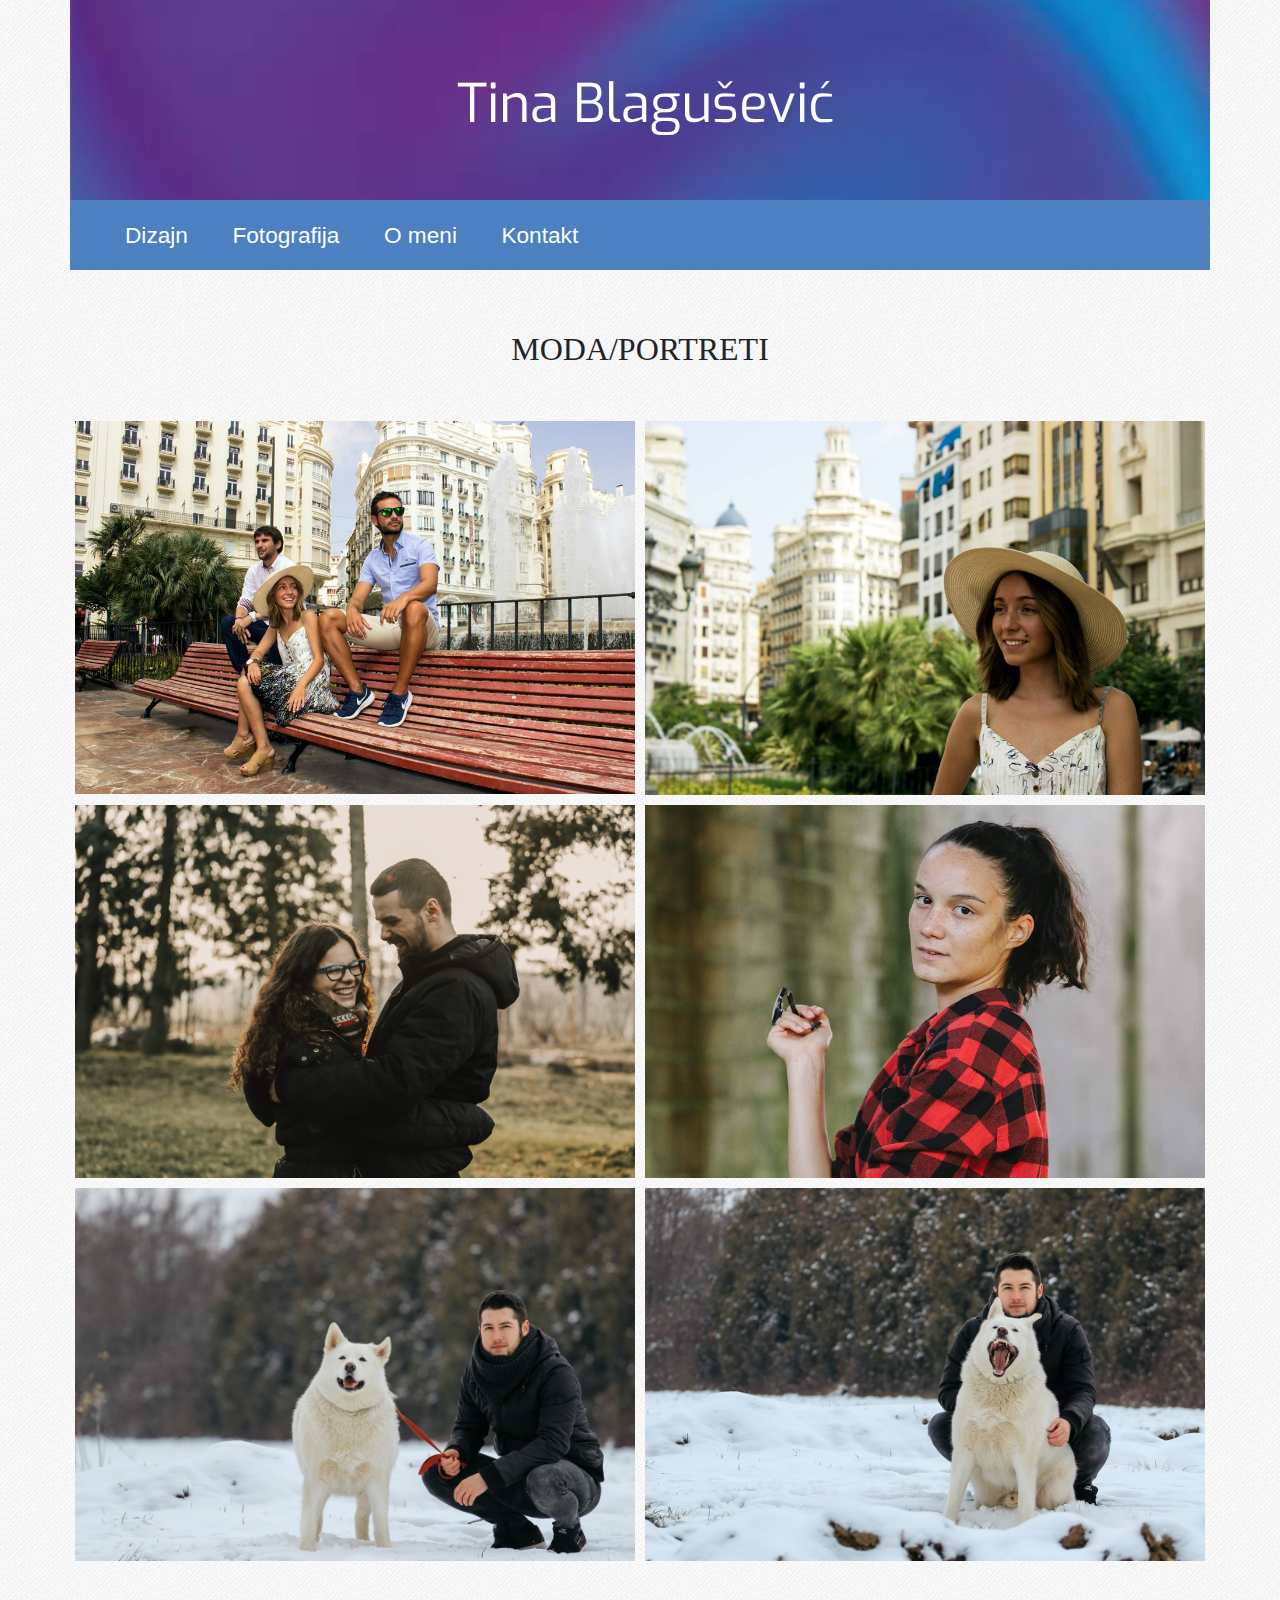
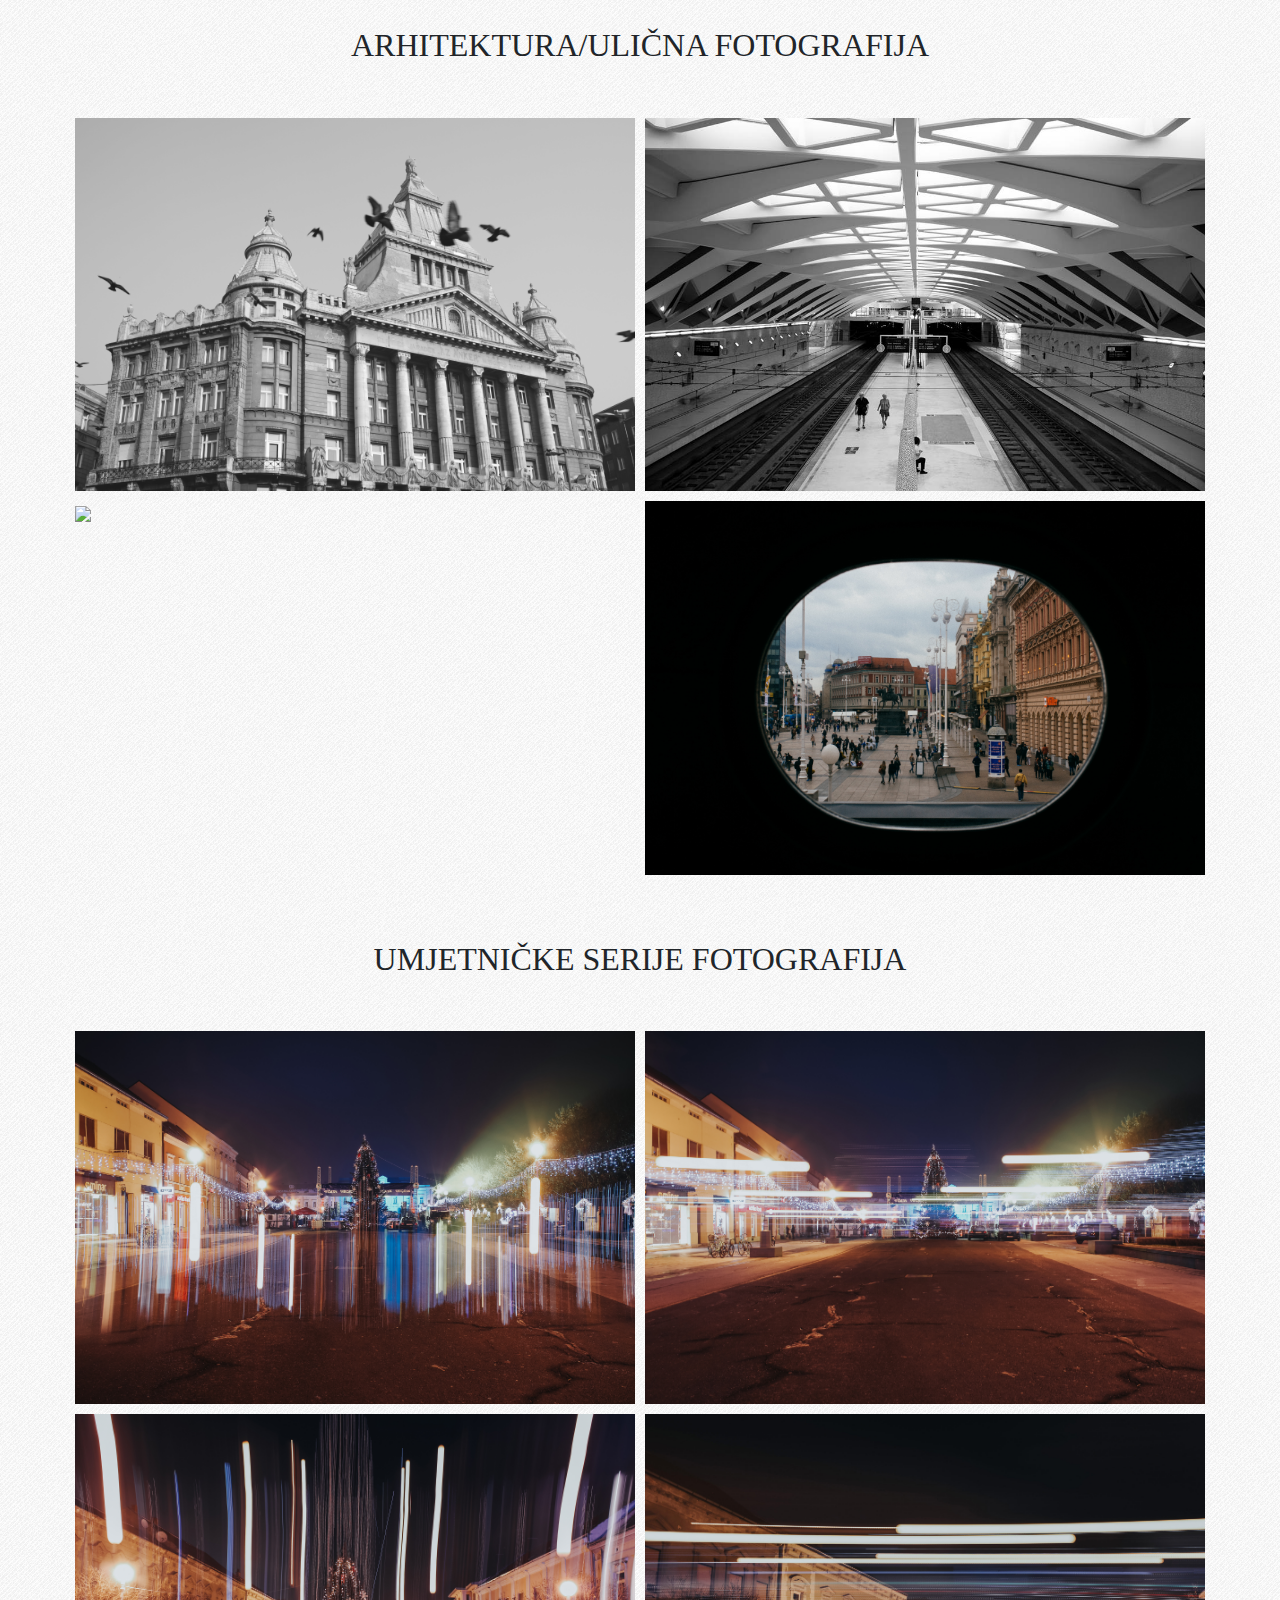
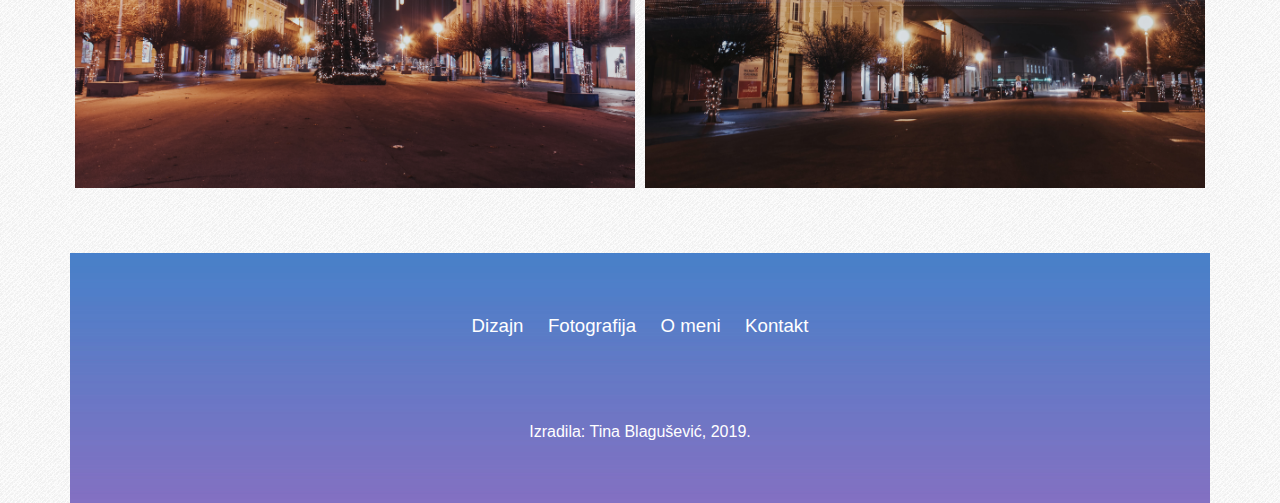
==== fotografija.html @ 26c5024a "Add files via upload" ====
<!doctype html>
<html lang="hr">
	<head>
		<meta charset="utf-8">
		<meta name="viewport" content="width=device-width, initial-scale=1, shrink-to-fit=no">
		<title>Moj portfolio</title>
		<link rel="stylesheet" href="bootstrap/bootstrap.min.css">
	<link href="https://fonts.googleapis.com/css?family=Exo:700" rel="stylesheet">
		<link rel="stylesheet" href="https://use.fontawesome.com/releases/v5.5.0/css/all.css">
		<link rel="stylesheet" href="lightbox/css/lightbox.css">
		<link rel="stylesheet" href="style.css">
	</head>
	<body>
		<div class="container">
			<!-- ************** Zaglavlje / početak ************** -->
			<div class="row zaglavlje">
				<div class="col">

					<p>Tina Blagušević</p>
				</div>
			</div>
			<!-- ************** Zaglavlje / kraj ************** -->

			<!-- ************** Navigacija / početak ************** -->
			<div class="row navigacija">
				<div class="col">
					<div class="hamburger">
						<span class="fas fa-bars"></span>
					</div>
					<ul class="main-menu">
						<li><a href="index.html">Dizajn</a></li>
						<li><a href="fotografija.html">Fotografija</a></li>
						<li><a href="o_meni.html">O meni</a></li>
						<li><a href="kontakt.html">Kontakt</a></li>
					</ul>
				</div>
			</div>
			<!-- ************** Navigacija / kraj ************** -->

			<!-- ************** Galerija / početak ************** -->
			<div class="row galerija">
				<div class="col-12">
					<h1>Moda/Portreti</h1>
				</div>

				<!-- ************** Prva slika / početak ************** -->
				<div class="col-12 col-md-6 slika">
					<div class="maska">
						<p>
							<a href="slike/portret1.jpg" data-lightbox="galerija" class="naziv-rada">Valencia</a>
							<a href="" class="kategorija">Modna fotografija za mobilnu aplikaciju.</a>
						</p>
					</div>
					<img src="slike/portret1.jpg" class="img-fluid">
				</div>
				<!-- ************** Prva slika / kraj ************** -->

				<!-- ************** Druga slika / početak ************** -->
				<div class="col-12 col-md-6 slika">
					<div class="maska">
						<p>
							<a href="slike/portret2.jpg" data-lightbox="galerija" class="naziv-rada">Valencia</a>
							<a href="" class="kategorija">Modna fotografija za mobilnu aplikaciju.</a>
						</p>
					</div>
					<img src="slike/portret2.jpg" class="img-fluid">
				</div>
				<!-- ************** Druga slika / kraj ************** -->

				<!-- ************** Treća slika / početak ************** -->
				<div class="col-12 col-md-6 slika">
					<div class="maska">
						<p>
							<a href="slike/portret3.jpg" data-lightbox="galerija" class="naziv-rada">Koprivnica</a>
							<a href="" class="kategorija">Couple seassion.</a>
						</p>
					</div>
					<img src="slike/portret3.jpg" class="img-fluid">
				</div>
				<!-- ************** Treća slika / kraj ************** -->

				<!-- ************** Četvrta slika / početak ************** -->
				<div class="col-12 col-md-6 slika">
					<div class="maska">
						<p>
							<a href="slike/portret4.jpg" data-lightbox="galerija" class="naziv-rada">Zagreb</a>
							<a href="" class="kategorija">Modna fotografija.</a>
						</p>
					</div>
					<img src="slike/portret4.jpg" class="img-fluid">
				</div>
				<!-- ************** četvrta slika / kraj ************** -->


				<!-- ************** Peta slika / početak ************** -->
				<div class="col-12 col-md-6 slika">
					<div class="maska">
						<p>
							<a href="slike/portret5.jpg" data-lightbox="galerija" class="naziv-rada">Koprivnica</a>
							<a href="" class="kategorija">Šetnja i rekreacija s ljubimcem.</a>
						</p>
					</div>
					<img src="slike/portret5.jpg" class="img-fluid">
				</div>

				<!-- ************** Peta slika / kraj ************** -->

				<!-- ************** Šesta slika / početak ************** -->
				<div class="col-12 col-md-6 slika">
					<div class="maska">
						<p>
							<a href="slike/portret6.jpg" data-lightbox="galerija" class="naziv-rada">Koprivnica</a>
							<a href="" class="kategorija">Šetnja i rekreacija s ljubimcem.</a>
						</p>
					</div>
					<img src="slike/portret6.jpg" class="img-fluid">
				</div>
				<!-- ************** Šesta slika / kraj ************** -->
			</div>
			<!-- ************** Galerija / kraj ************** -->

			<!-- ************** Galerija / početak ************** -->
			<div class="row galerija">
				<div class="col-12">
					<h1>Arhitektura/Ulična fotografija</h1>
				</div>

				<!-- ************** Prva slika / početak ************** -->
				<div class="col-12 col-md-6 slika">
					<div class="maska">
						<p>
							<a href="slike/ulice1.jpg" data-lightbox="galerija" class="naziv-rada">Budimpešta</a>
							<a href="" class="kategorija"></a>
						</p>
					</div>
					<img src="slike/ulice1.jpg" class="img-fluid">
				</div>
				<!-- ************** Prva slika / kraj ************** -->

				<!-- ************** Druga slika / početak ************** -->
				<div class="col-12 col-md-6 slika">
					<div class="maska">
						<p>
							<a href="slike/ulice2.jpg" data-lightbox="galerija" class="naziv-rada">Valencia</a>
							<a href="" class="kategorija"></a>
						</p>
					</div>
					<img src="slike/ulice2.jpg" class="img-fluid">
				</div>
				<!-- ************** Druga slika / kraj ************** -->

				<!-- ************** Treća slika / početak ************** -->
				<div class="col-12 col-md-6 slika">
					<div class="maska">
						<p>
							<a href="slike/ulice3.jpg" data-lightbox="galerija" class="naziv-rada">Budimpešta</a>
							<a href="" class="kategorija"></a>
						</p>
					</div>
					<img src="slike/ulice3.jpg" class="img-fluid">
				</div>
				<!-- ************** Treća slika / kraj ************** -->


				<!-- ************** Četvrta slika / početak ************** -->
				<div class="col-12 col-md-6 slika">
					<div class="maska">
						<p>
							<a href="slike/ulice4.jpg" data-lightbox="galerija" class="naziv-rada">Zagreb</a>
							<a href="" class="kategorija"></a>
						</p>
					</div>
					<img src="slike/ulice4.jpg" class="img-fluid">
				</div>

				<!-- ************** Četvrta slika / kraj ************** -->
			</div>
			<!-- ************** Galerija / kraj ************** -->


			<!-- ************** Galerija / početak ************** -->
			<div class="row galerija">
				<div class="col-12">
					<h1>Umjetničke serije fotografija</h1>
				</div>

				<!-- ************** Prva slika / početak ************** -->
				<div class="col-12 col-md-6 slika">
					<div class="maska">
						<p>
							<a href="slike/ako_nema_njih-1.jpg" data-lightbox="galerija" class="naziv-rada">„Ako nema njih“</a>
							<a href="" class="kategorija">Serija fotografija „Ako nema njih“, prezentira nezaobilaznu situaciju u kojoj se svaki koprivničanac ili slučajni prolaznik grada nađe i zapita pitanja poput; „ima li ovdje života?“, „kome svijetle ova svijetla?“…
Glavni likovi gradskih ulica nisu njegovi stanovnici u ljudskom obliku, već su to ulična svijetla. Fotografije predstavljaju uvod za kompleksnije narative o društvenom životu u gradu Koprivnici.</a>
						</p>
					</div>
					<img src="slike/ako_nema_njih-1_mala.jpg" class="img-fluid">
				</div>
				<!-- ************** Prva slika / kraj ************** -->

				<!-- ************** Druga slika / početak ************** -->
				<div class="col-12 col-md-6 slika">
					<div class="maska">
						<p>
							<a href="slike/ako_nema_njih-2.jpg" data-lightbox="galerija" class="naziv-rada">„Ako nema njih“</a>
							<a href="" class="kategorija">Serija fotografija „Ako nema njih“, prezentira nezaobilaznu situaciju u kojoj se svaki koprivničanac ili slučajni prolaznik grada nađe i zapita pitanja poput; „ima li ovdje života?“, „kome svijetle ova svijetla?“…
Glavni likovi gradskih ulica nisu njegovi stanovnici u ljudskom obliku, već su to ulična svijetla. Fotografije predstavljaju uvod za kompleksnije narative o društvenom životu u gradu Koprivnici.</a>
						</p>
					</div>
					<img src="slike/ako_nema_njih-2_mala.jpg" class="img-fluid">
				</div>
				<!-- ************** Druga slika / kraj ************** -->

				<!-- ************** Treća slika / početak ************** -->
				<div class="col-12 col-md-6 slika">
					<div class="maska">
						<p>
							<a href="slike/ako_nema_njih-6.jpg" data-lightbox="galerija" class="naziv-rada">„Ako nema njih“</a>
							<a href="" class="kategorija">Serija fotografija „Ako nema njih“, prezentira nezaobilaznu situaciju u kojoj se svaki koprivničanac ili slučajni prolaznik grada nađe i zapita pitanja poput; „ima li ovdje života?“, „kome svijetle ova svijetla?“…
Glavni likovi gradskih ulica nisu njegovi stanovnici u ljudskom obliku, već su to ulična svijetla. Fotografije predstavljaju uvod za kompleksnije narative o društvenom životu u gradu Koprivnici.</a>
						</p>
					</div>
					<img src="slike/ako_nema_njih-6_mala.jpg" class="img-fluid">
				</div>
				<!-- ************** Treća slika / kraj ************** -->


				<!-- ************** Četvrta slika / početak ************** -->
				<div class="col-12 col-md-6 slika">
					<div class="maska">
						<p>
							<a href="slike/ako_nema_njih-8.jpg" data-lightbox="galerija" class="naziv-rada">„Ako nema njih“</a>
							<a href="" class="kategorija">Serija fotografija „Ako nema njih“, prezentira nezaobilaznu situaciju u kojoj se svaki koprivničanac ili slučajni prolaznik grada nađe i zapita pitanja poput; „ima li ovdje života?“, „kome svijetle ova svijetla?“…
	Glavni likovi gradskih ulica nisu njegovi stanovnici u ljudskom obliku, već su to ulična svijetla. Fotografije predstavljaju uvod za kompleksnije narative o društvenom životu u gradu Koprivnici.</a>
						</p>
					</div>
					<img src="slike/ako_nema_njih-8_mala.jpg" class="img-fluid">
				</div>
			</div>
				<!-- ************** Četvrta slika / kraj ************** -->

			<!-- ************** Galerija / kraj ************** -->


			<!-- ************** Footer / početak ************** -->
			<div class="row footer">
				<div class="col">
					<div class="footer-content">
						<ul>
							<li><a href="index.html">Dizajn</a></li>
							<li><a href="fotografija.html">Fotografija</a></li>
							<li><a href="o_meni.html">O meni</a></li>
							<li><a href="kontakt.html">Kontakt</a></li>
						</ul>
						<p>Izradila: Tina Blagušević, 2019.</p>
					</div>
				</div>
			</div>
			<!-- ************** Footer / kraj ************** -->
		</div>
		<script src="bootstrap/jquery.min.js"></script>
		<script src="bootstrap/popper.min.js"></script>
		<script src="bootstrap/bootstrap.min.js"></script>
		<script src="lightbox/js/lightbox.js"></script>
		<script>
			$('.hamburger').click(function(){
				$('.main-menu').slideToggle();
			});
		</script>
	</body>
</html>
---- style.css ----
body {
	background: url('slike/debut_light.png');
}
/* ------ Zaglavlje / početak ------ */
.zaglavlje {
	height: 200px;
	background: url('slike/zaglavlje.jpg') no-repeat;
	background-size: cover;
}


.zaglavlje p {
	color: white;
	font-size: 40pt;
	text-align:center;
	width: 65%;
	position: absolute;
	top: 50%;
	left: 50%;
	transform: translate(-50%,-50%);
	margin:5px;
font-family: 'Exo', sans-serif;
}
@media screen and (max-width: 575px) {
	.zaglavlje {
		height: 250px;
	}
	.zaglavlje p {
		display: none;
	}
	.zaglavlje a {
		position: absolute;
		top: 50%;
		left: 50%;
		transform: translate(-50%,-50%);
		margin: 10px;
		font-size: 18pt;
	}
	.slider {
		display: none;
	}
}
/* ------ Zaglavlje / kraj ------ */

/* ------ Navigacija / početak ------ */
.navigacija {
	height: 70px;
	background-color: #4C80C1;
}
.navigacija li {
	display: inline;
	margin-right: 40px;
	list-style-type: none;
}
.navigacija li a {
	line-height: 70px;
	color: white;
	text-decoration: none;
	font-size: 17pt;
}
.navigacija .hamburger {
	text-align: right;
	font-size: 17pt;
	line-height: 70px;
	padding-right: 40px;
	display: none;
	color: white;
}
.navigacija .main-menu {
	margin-bottom: 0;
}
@media screen and (max-width:760px) {
	.navigacija .hamburger {
		display: block;
	}
	.navigacija .main-menu li {
		border-top: 1px solid black;
		display: block;
		background-color: #38BCFF;
	}
	.navigacija {
		height: auto;
	}
	.main-menu {
		display: none;
	}
}
@media screen and (min-width:761px) {
	.main-menu {
		display: block !important;
	}
}
/* ------ Navigacija / kraj ------ */

.slider .col {
	padding-left: 0;
	padding-right: 0;
	margin-top: 40px;
	}

.slider h2 {
	font-size: 18pt;

}
.slider p {
	font-size: 14pt;
}
.slider .carousel-caption {
	background-color: rgba(0,0,0,0.4);
	border-radius: 10px;
}

/* ------ Galerija / početak ------ */
.galerija h1 {
	text-transform: uppercase;
	font-size: 24pt;
	font-family: 'Montserrat';
	text-align: center;
	padding-top: 60px;
	padding-bottom: 40px;
}
.galerija .slika .maska {
	background-color: #000;
	position: absolute;
	top: 0;
	right: 0;
	left: 0;
	bottom: 0;
	opacity: 0;
	transition: 1s ease;
}
.galerija .slika:hover .maska {
	opacity: 0.7;
}
.galerija .slika .maska p {
	color: #fff;
	position: absolute;
	left: 50%;
	top: 50%;
	transform: translate(-50%,-50%);
}
.galerija .slika {
	padding: 5px;
}
.galerija .maska a {
  color: #fff;
  text-decoration: none;
  display: block;
  text-align: center;
}
.galerija .maska .naziv-rada {
	font-size: 18pt;
	text-transform: uppercase;
}
.galerija .maska .kategorija {
	font-size: 10pt;
}
/* ------ Galerija / kraj ------ */

/* ------ Kontakt / početak ------ */
.kontakt {
	background-color: #4C80C1;
	padding: 50px 30px;
	margin-top: 60px;
}
.kontakt h1 {
	font-size: 24pt;
	font-family: 'Montserrat', cursive;
	padding-bottom: 30px;
	color: white;
}
.kontakt input[type=text],
.kontakt input[type=email],
.kontakt textarea {
	border: 0;
	border-radius: 0;
}
.kontakt input {
	height: 50px;
}
.kontakt button[type=submit] {
	background-color: purple;
	border: 0;
	border-radius: 0;
	width: 200px;
	height: 50px;
}
@media screen and (max-width:575px) {
	.kontakt button[type=submit] {
		width: 100%;
	}
}
.kontakt ::placeholder {
	font-size: 12pt;
	font-family: 'Montserrat';
}
/* ------ Kontakt / kraj ------ */

/* ------ Footer / početak ------ */
.footer {
	height: 250px;
	background: url('slike/footer.jpg');
	background-size: cover;
	background-repeat: no-repeat;
	margin-top: 60px;
}

.footer .footer-content {
	width: 100%;
	position: absolute;
	top: 50%;
	left: 50%;
	transform: translate(-50%,-50%);
}

.footer ul {
	text-align: center;
	margin: 0;
	padding: 0;
}
.footer ul li {
	display: inline;
	margin-right: 10px;
	margin-left: 10px;
}
.footer li a {
	color: #fff;
	font-size: 14pt;
	text-decoration: none;
		}
@media screen and (max-width:767px) {
	.footer ul li {
		display: block;
		text-align: center;
	}
}
.footer p {
	color: #fff;
	width: 100%;
	text-align: center;
	margin:0;
	margin-top: 80px;
	padding: 0;
}

/* ------ Footer / kraj ------ */



/* ------ O meni / početak ------ */
.o-meni h1,
.vjestine h1 {
	text-transform: uppercase;
	font-size: 24pt;
	font-family: 'Montserrat';
	text-align: center;
	padding-top: 60px;
	padding-bottom: 40px;
}
.vjestina {
	height: 250px;
}
.vjestina.svijetlo-siva {
	background-color: #F0F0F0;
}
.vjestina.tamno-siva {
	background-color: #E0E0E0;
}
@media screen and (max-width:767px) {
	.vjestina:nth-child(odd) {
		background-color: #F0F0F0;
	}
	.vjestina:nth-child(even) {
		background-color: #E0E0E0;
	}
	.o-meni p:nth-child(1) {
		margin-top: 40px;
	}
}
.vjestina p {
	position: absolute;
	top: 50%;
	left: 50%;
	transform: translate(-50%, -50%);
	text-transform: uppercase;
	text-align: center;
	font-size: 14pt;
}
.no-spacing {
	padding-left: 0;
	padding-right: 0;
}

/* ------ O meni / kraj ------ */

/* ------ Članci / početak ------ */
.clanci h1 {
	text-transform: uppercase;
	font-size: 24pt;
	text-align: center;
	padding-top: 60px;
	padding-bottom: 40px;
}
.clanci .mt-60 {
	margin-top: 60px;
}
.clanak h2 {
	font-size: 24pt;
	margin-bottom: 20px;
}
@media screen and (max-width:767px) {
	.clanak h2 {
		margin-top: 20px;
	}
}
@media screen and (max-width:575px) {
	.clanak h2 {
		margin-top: 20px;
		text-align: center;
	}
	.clanak p {
		padding-left: 20px;
		padding-right: 20px;
	}
}
/* ------ Članci / kraj ------ */


/* ------ Društvene mreže / početak ------ */
.social-profiles h1 {
	text-transform: uppercase;
	font-size: 24pt;
	font-family: 'Montserrat';
	text-align: center;
	padding-top: 60px;
	padding-bottom: 40px;
}
.social-profile {
	height: 250px;
}
.social-profile.svijetlo-siva {
	background-color: #F0F0F0;
}
.social-profile.tamno-siva {
	background-color: #E0E0E0;
}
@media screen and (max-width:767px) {
	.social-profile:nth-child(odd) {
		background-color: #F0F0F0;
	}
	.social-profile:nth-child(even) {
		background-color: #E0E0E0;
	}
}
.social-profile p {
	position: absolute;
	top: 50%;
	left: 50%;
	transform: translate(-50%, -50%);
	text-transform: uppercase;
	text-align: center;
	font-family: 'Montserrat';
	font-size: 32pt;
}
.social-profile p a {
	color: #000;
	text-decoration: none;
}

.carousel-caption {
	position: absolute;
	top: 50%;
	left: 50%;
	transform: translate(-50%,-50%);
}
/* ------ Društvene mreže / kraj ------ */
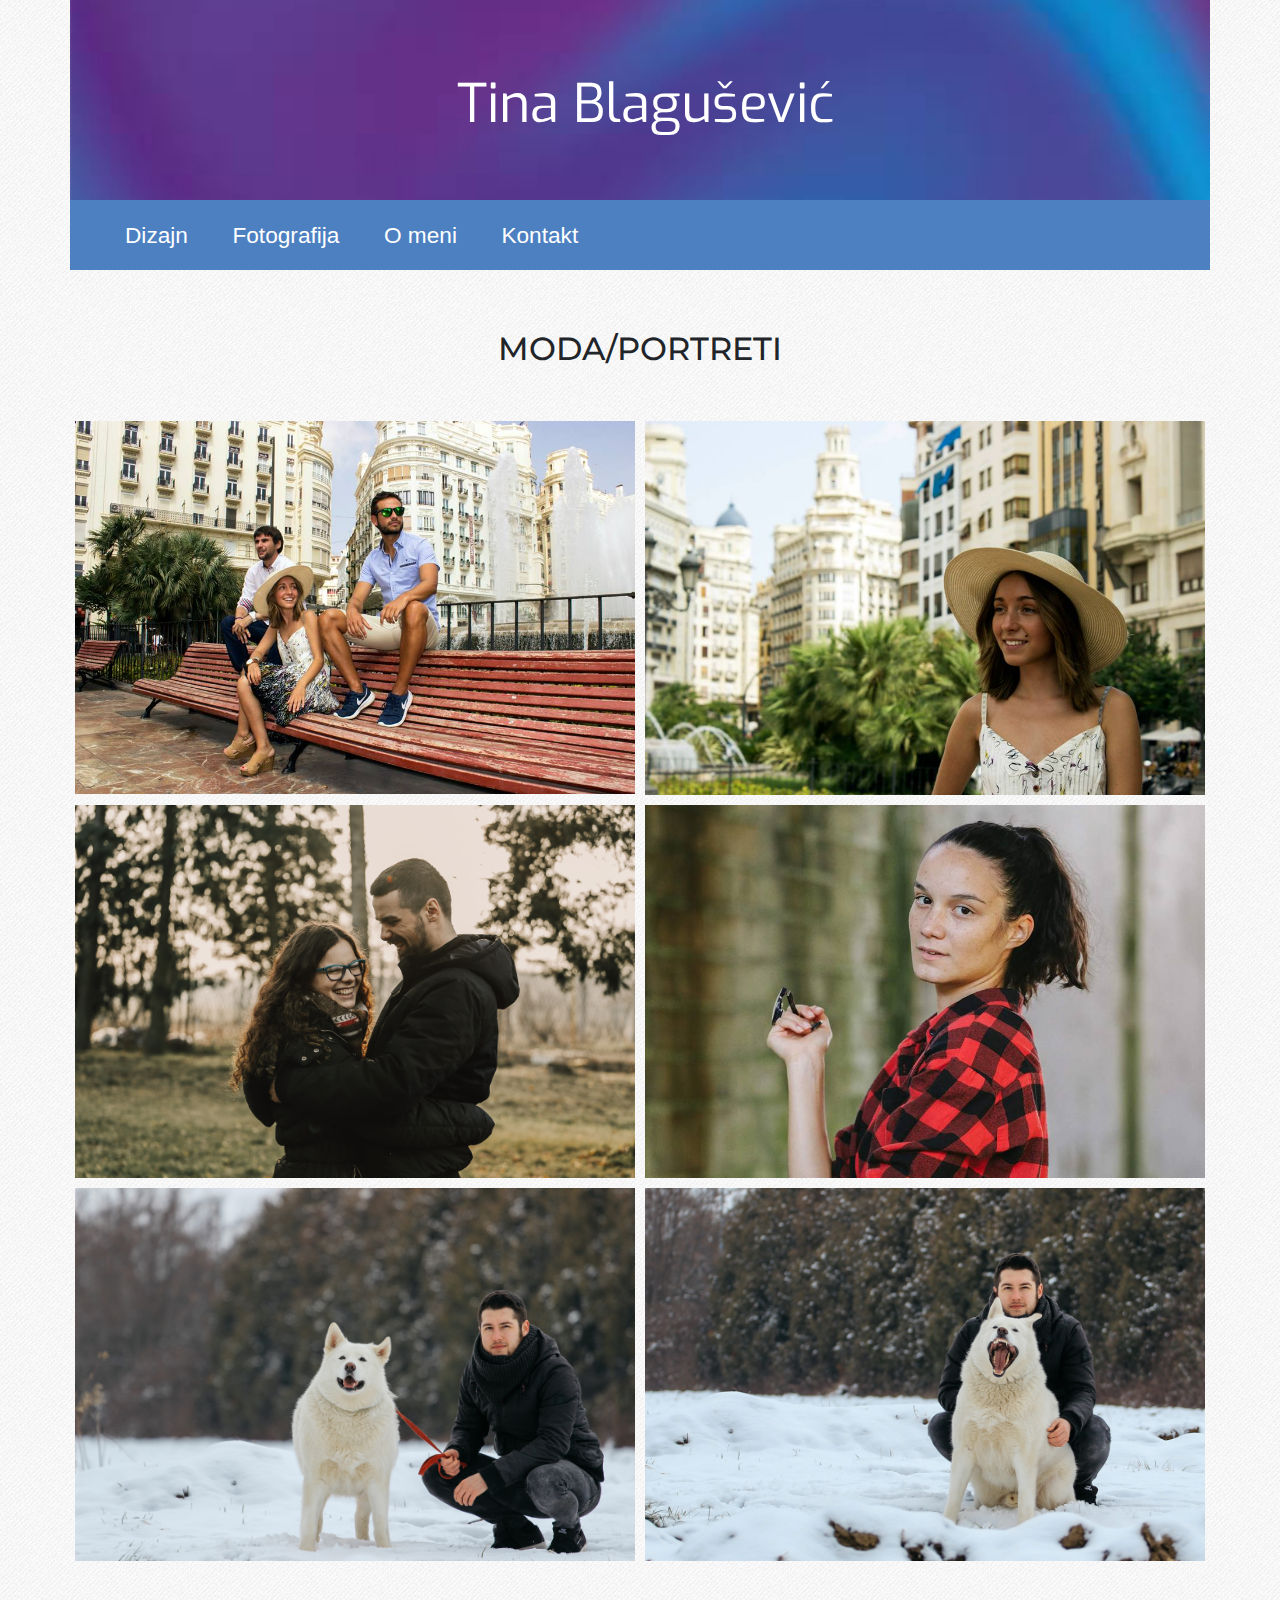
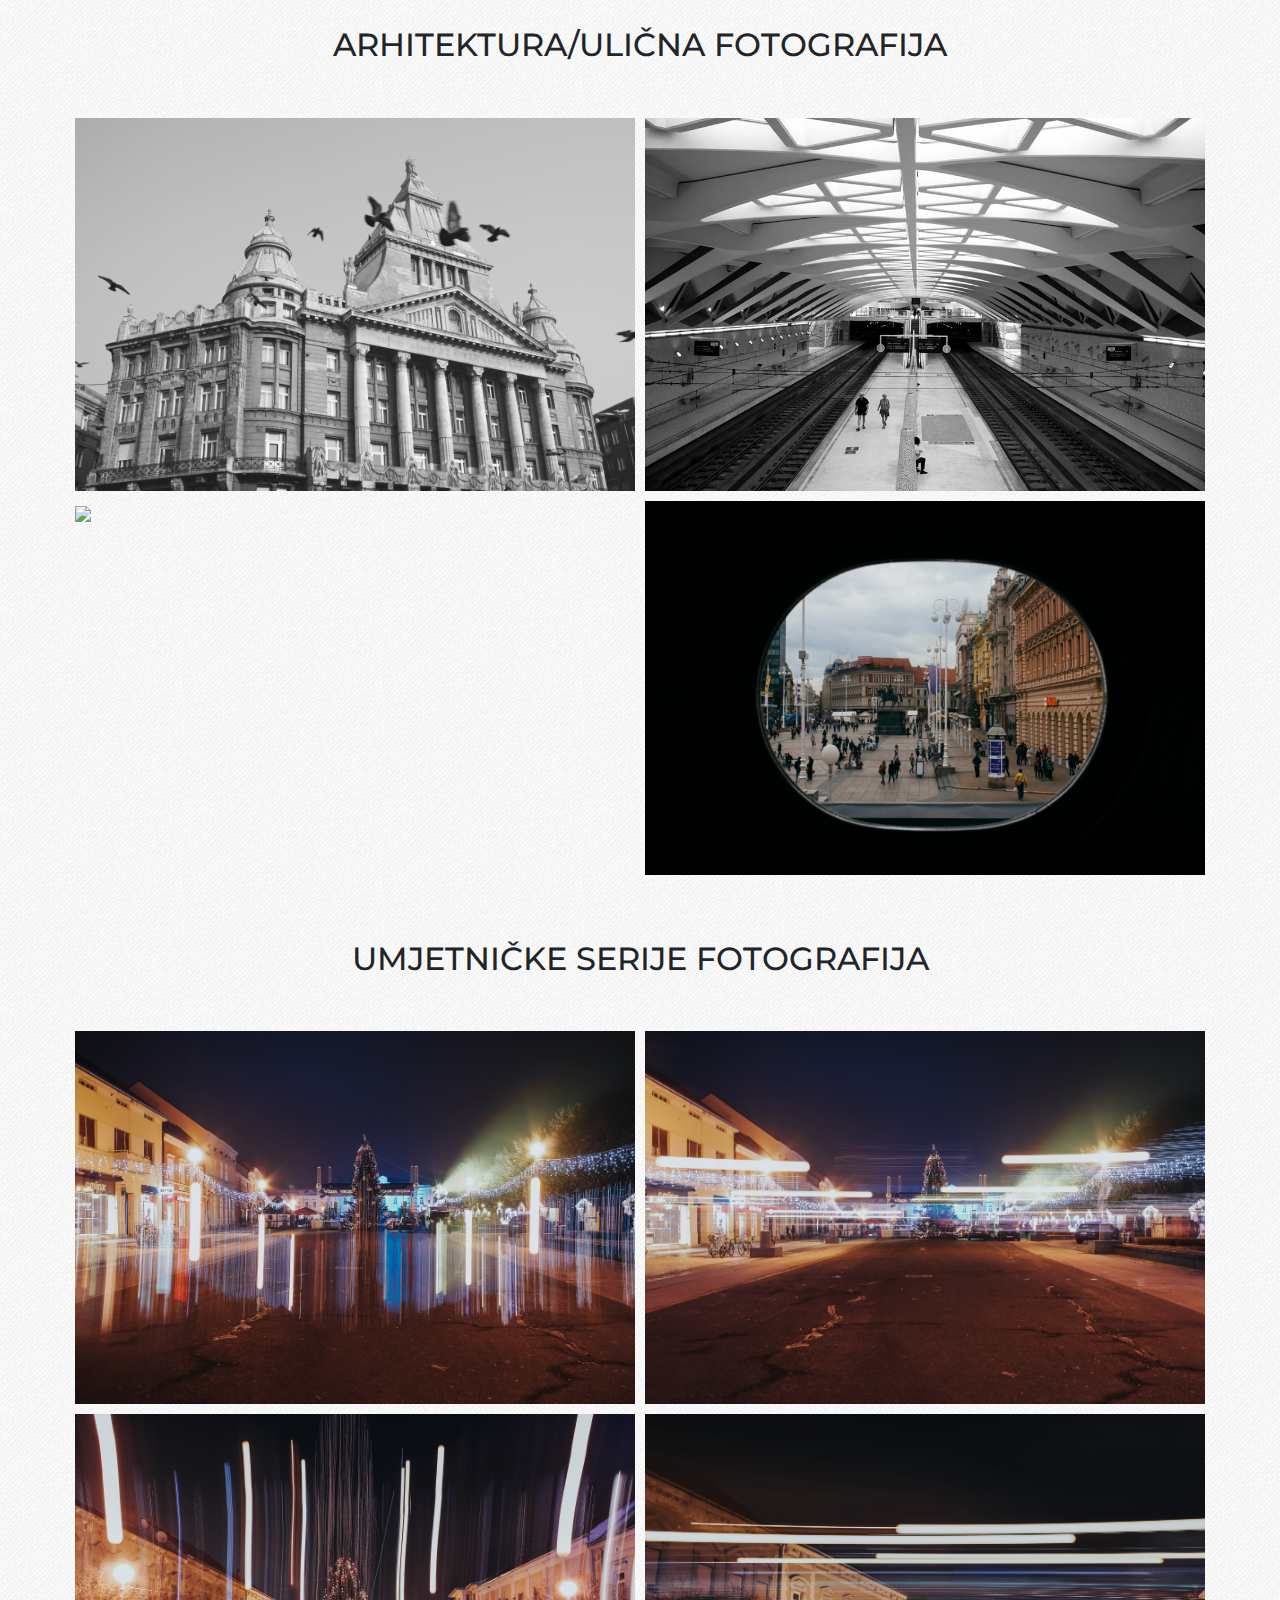
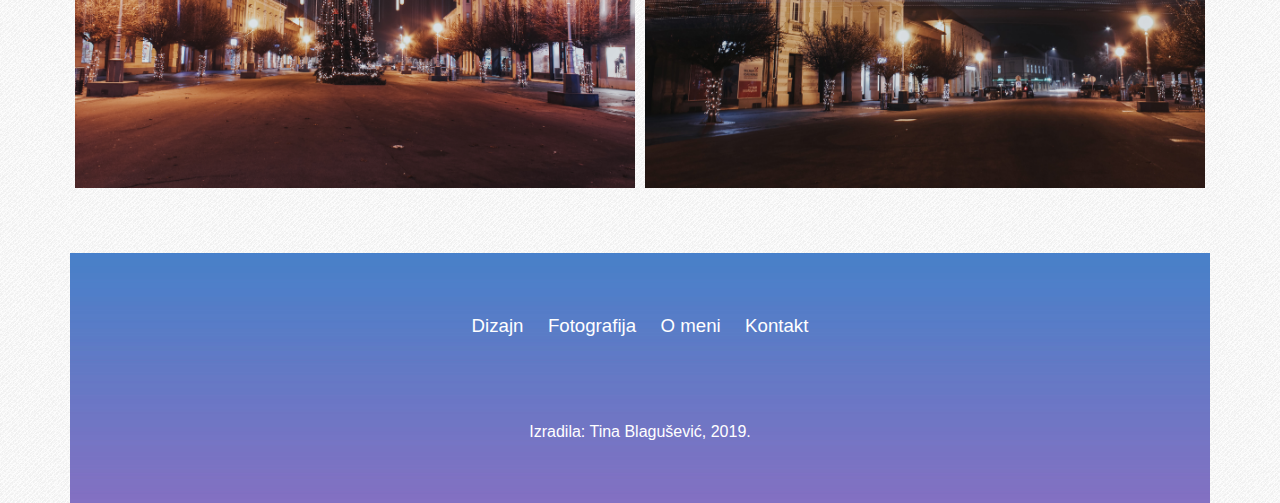
==== commit 0b0625ca: "Add files via upload" ====
--- a/fotografija.html
+++ b/fotografija.html
@@ -6,6 +6,7 @@
 		<title>Moj portfolio</title>
 		<link rel="stylesheet" href="bootstrap/bootstrap.min.css">
 	<link href="https://fonts.googleapis.com/css?family=Exo:700" rel="stylesheet">
+
 		<link rel="stylesheet" href="https://use.fontawesome.com/releases/v5.5.0/css/all.css">
 		<link rel="stylesheet" href="lightbox/css/lightbox.css">
 		<link rel="stylesheet" href="style.css">
@@ -189,7 +190,7 @@
 					<div class="maska">
 						<p>
 							<a href="slike/ako_nema_njih-1.jpg" data-lightbox="galerija" class="naziv-rada">„Ako nema njih“</a>
-							<a href="" class="kategorija">Serija fotografija „Ako nema njih“, prezentira nezaobilaznu situaciju u kojoj se svaki koprivničanac ili slučajni prolaznik grada nađe i zapita pitanja poput; „ima li ovdje života?“, „kome svijetle ova svijetla?“…
+							<a href="" class="kategorija">Serija fotografija „Ako nema njih“, prezentira nezaobilaznu situaciju u kojoj se svaki Koprivničanac ili slučajni prolaznik grada nađe i zapita pitanja poput; „ima li ovdje života?“, „kome svijetle ova svijetla?“…
 Glavni likovi gradskih ulica nisu njegovi stanovnici u ljudskom obliku, već su to ulična svijetla. Fotografije predstavljaju uvod za kompleksnije narative o društvenom životu u gradu Koprivnici.</a>
 						</p>
 					</div>
@@ -202,7 +203,7 @@
 					<div class="maska">
 						<p>
 							<a href="slike/ako_nema_njih-2.jpg" data-lightbox="galerija" class="naziv-rada">„Ako nema njih“</a>
-							<a href="" class="kategorija">Serija fotografija „Ako nema njih“, prezentira nezaobilaznu situaciju u kojoj se svaki koprivničanac ili slučajni prolaznik grada nađe i zapita pitanja poput; „ima li ovdje života?“, „kome svijetle ova svijetla?“…
+							<a href="" class="kategorija">Serija fotografija „Ako nema njih“, prezentira nezaobilaznu situaciju u kojoj se svaki Koprivničanac ili slučajni prolaznik grada nađe i zapita pitanja poput; „ima li ovdje života?“, „kome svijetle ova svijetla?“…
 Glavni likovi gradskih ulica nisu njegovi stanovnici u ljudskom obliku, već su to ulična svijetla. Fotografije predstavljaju uvod za kompleksnije narative o društvenom životu u gradu Koprivnici.</a>
 						</p>
 					</div>
@@ -215,7 +216,7 @@
 					<div class="maska">
 						<p>
 							<a href="slike/ako_nema_njih-6.jpg" data-lightbox="galerija" class="naziv-rada">„Ako nema njih“</a>
-							<a href="" class="kategorija">Serija fotografija „Ako nema njih“, prezentira nezaobilaznu situaciju u kojoj se svaki koprivničanac ili slučajni prolaznik grada nađe i zapita pitanja poput; „ima li ovdje života?“, „kome svijetle ova svijetla?“…
+							<a href="" class="kategorija">Serija fotografija „Ako nema njih“, prezentira nezaobilaznu situaciju u kojoj se svaki Koprivničanac ili slučajni prolaznik grada nađe i zapita pitanja poput; „ima li ovdje života?“, „kome svijetle ova svijetla?“…
 Glavni likovi gradskih ulica nisu njegovi stanovnici u ljudskom obliku, već su to ulična svijetla. Fotografije predstavljaju uvod za kompleksnije narative o društvenom životu u gradu Koprivnici.</a>
 						</p>
 					</div>
@@ -229,7 +230,7 @@
 					<div class="maska">
 						<p>
 							<a href="slike/ako_nema_njih-8.jpg" data-lightbox="galerija" class="naziv-rada">„Ako nema njih“</a>
-							<a href="" class="kategorija">Serija fotografija „Ako nema njih“, prezentira nezaobilaznu situaciju u kojoj se svaki koprivničanac ili slučajni prolaznik grada nađe i zapita pitanja poput; „ima li ovdje života?“, „kome svijetle ova svijetla?“…
+							<a href="" class="kategorija">Serija fotografija „Ako nema njih“, prezentira nezaobilaznu situaciju u kojoj se svaki Koprivničanac ili slučajni prolaznik grada nađe i zapita pitanja poput; „ima li ovdje života?“, „kome svijetle ova svijetla?“…
 	Glavni likovi gradskih ulica nisu njegovi stanovnici u ljudskom obliku, već su to ulična svijetla. Fotografije predstavljaju uvod za kompleksnije narative o društvenom životu u gradu Koprivnici.</a>
 						</p>
 					</div>
--- a/style.css
+++ b/style.css
@@ -1,3 +1,5 @@
+@import url('https://fonts.googleapis.com/css?family=Exo');
+@import url('https://fonts.googleapis.com/css?family=Montserrat');
 body {
 	background: url('slike/debut_light.png');
 }
@@ -114,7 +116,7 @@
 .galerija h1 {
 	text-transform: uppercase;
 	font-size: 24pt;
-	font-family: 'Montserrat';
+	font-family: 'Montserrat', sans-serif;
 	text-align: center;
 	padding-top: 60px;
 	padding-bottom: 40px;
@@ -165,7 +167,7 @@
 }
 .kontakt h1 {
 	font-size: 24pt;
-	font-family: 'Montserrat', cursive;
+	font-family: 'Montserrat', sans-serif;
 	padding-bottom: 30px;
 	color: white;
 }
@@ -192,8 +194,10 @@
 }
 .kontakt ::placeholder {
 	font-size: 12pt;
-	font-family: 'Montserrat';
-}
+font-family: 'Montserrat', sans-serif;
+}
+
+
 /* ------ Kontakt / kraj ------ */
 
 /* ------ Footer / početak ------ */
@@ -252,7 +256,7 @@
 .vjestine h1 {
 	text-transform: uppercase;
 	font-size: 24pt;
-	font-family: 'Montserrat';
+font-family: 'Montserrat', sans-serif;
 	text-align: center;
 	padding-top: 60px;
 	padding-bottom: 40px;
@@ -330,7 +334,16 @@
 .social-profiles h1 {
 	text-transform: uppercase;
 	font-size: 24pt;
-	font-family: 'Montserrat';
+	font-family: 'Montserrat', sans-serif;
+	text-align: center;
+	padding-top: 60px;
+	padding-bottom: 40px;
+}
+
+.social-profiles h2 {
+	text-transform: uppercase;
+	font-size: 14pt;
+	font-family: 'Montserrat', sans-serif;
 	text-align: center;
 	padding-top: 60px;
 	padding-bottom: 40px;
@@ -359,7 +372,7 @@
 	transform: translate(-50%, -50%);
 	text-transform: uppercase;
 	text-align: center;
-	font-family: 'Montserrat';
+	font-family: 'Montserrat', sans-serif;
 	font-size: 32pt;
 }
 .social-profile p a {
@@ -373,4 +386,7 @@
 	left: 50%;
 	transform: translate(-50%,-50%);
 }
+
+
+
 /* ------ Društvene mreže / kraj ------ */
